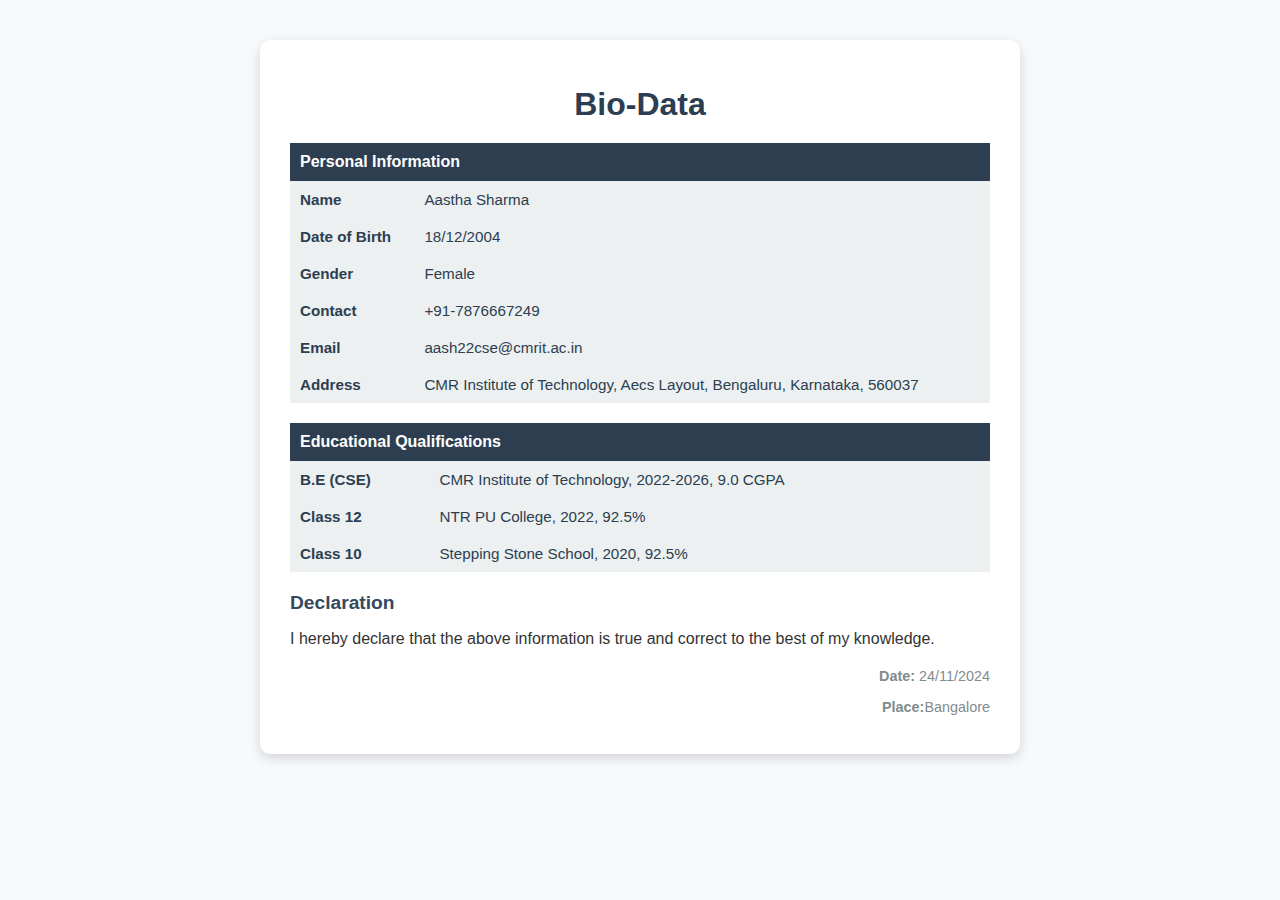
==== bio-data.html @ df18dcf4 "Add files via upload" ====
<!DOCTYPE html>
<html lang="en">
<head>
    <meta charset="UTF-8">
    <meta name="viewport" content="width=device-width, initial-scale=1.0">
    <title>Bio-Data</title>
    <style>
        body {
            font-family: 'Arial', sans-serif;
            margin: 0;
            padding: 0;
            background-color: #f7f9fc;
            color: #333;
        }
        .container {
            max-width: 700px;
            margin: 40px auto;
            background: #ffffff;
            padding: 25px 30px;
            border-radius: 10px;
            box-shadow: 0 4px 12px rgba(0, 0, 0, 0.15);
        }
        h1 {
            text-align: center;
            font-size: 2em;
            color: #2c3e50;
            margin-bottom: 20px;
        }
        table {
            width: 100%;
            border-collapse: collapse;
            margin-bottom: 20px;
        }
        th, td {
            padding: 10px;
            text-align: left;
        }
        th {
            background-color: #2c3e50;
            color: #fff;
            font-weight: bold;
            font-size: 1em;
        }
        td {
            background-color: #ecf0f1;
            font-size: 0.95em;
            color: #2c3e50;
        }
        .declaration {
            margin-top: 20px;
        }
        .declaration h3 {
            font-size: 1.2em;
            color: #34495e;
            margin-bottom: 10px;
        }
        .footer {
            text-align: right;
            margin-top: 20px;
            font-size: 0.9em;
            color: #7f8c8d;
        }
    </style>
</head>
<body>
    <div class="container">
        <h1>Bio-Data</h1>

        <!-- Personal Information -->
        <table>
            <tr>
                <th colspan="2">Personal Information</th>
            </tr>
            <tr>
                <td><strong>Name</strong></td>
                <td>Aastha Sharma</td>
            </tr>
            <tr>
                <td><strong>Date of Birth</strong></td>
                <td>18/12/2004</td>
            </tr>
            <tr>
                <td><strong>Gender</strong></td>
                <td>Female</td>
            </tr>
            <tr>
                <td><strong>Contact</strong></td>
                <td>+91-7876667249</td>
            </tr>
            <tr>
                <td><strong>Email</strong></td>
                <td>aash22cse@cmrit.ac.in</td>
            </tr>
            <tr>
                <td><strong>Address</strong></td>
                <td>CMR Institute of Technology, Aecs Layout, Bengaluru, Karnataka, 560037</td>
            </tr>
        </table>

        <!-- Educational Qualifications -->
        <table>
            <tr>
                <th colspan="2">Educational Qualifications</th>
            </tr>
            <tr>
                <td><strong>B.E (CSE)</strong></td>
                <td>CMR Institute of Technology, 2022-2026, 9.0 CGPA</td>
            </tr>
            <tr>
                <td><strong>Class 12</strong></td>
                <td>NTR PU College, 2022, 92.5%</td>
            </tr>
            <tr>
                <td><strong>Class 10</strong></td>
                <td>Stepping Stone School, 2020, 92.5%</td>
            </tr>
        </table>
      


        <!-- Declaration -->
        <div class="declaration">
            <h3>Declaration</h3>
            <p>
                I hereby declare that the above information is true and correct to the best of my knowledge.
            </p>
        </div>
       

        <!-- Footer -->
        <div class="footer">
            <p><strong>Date:</strong> 24/11/2024</p>
            <p><strong>Place:</strong>Bangalore</p>
        </div>
    </div>
</body>
</html>
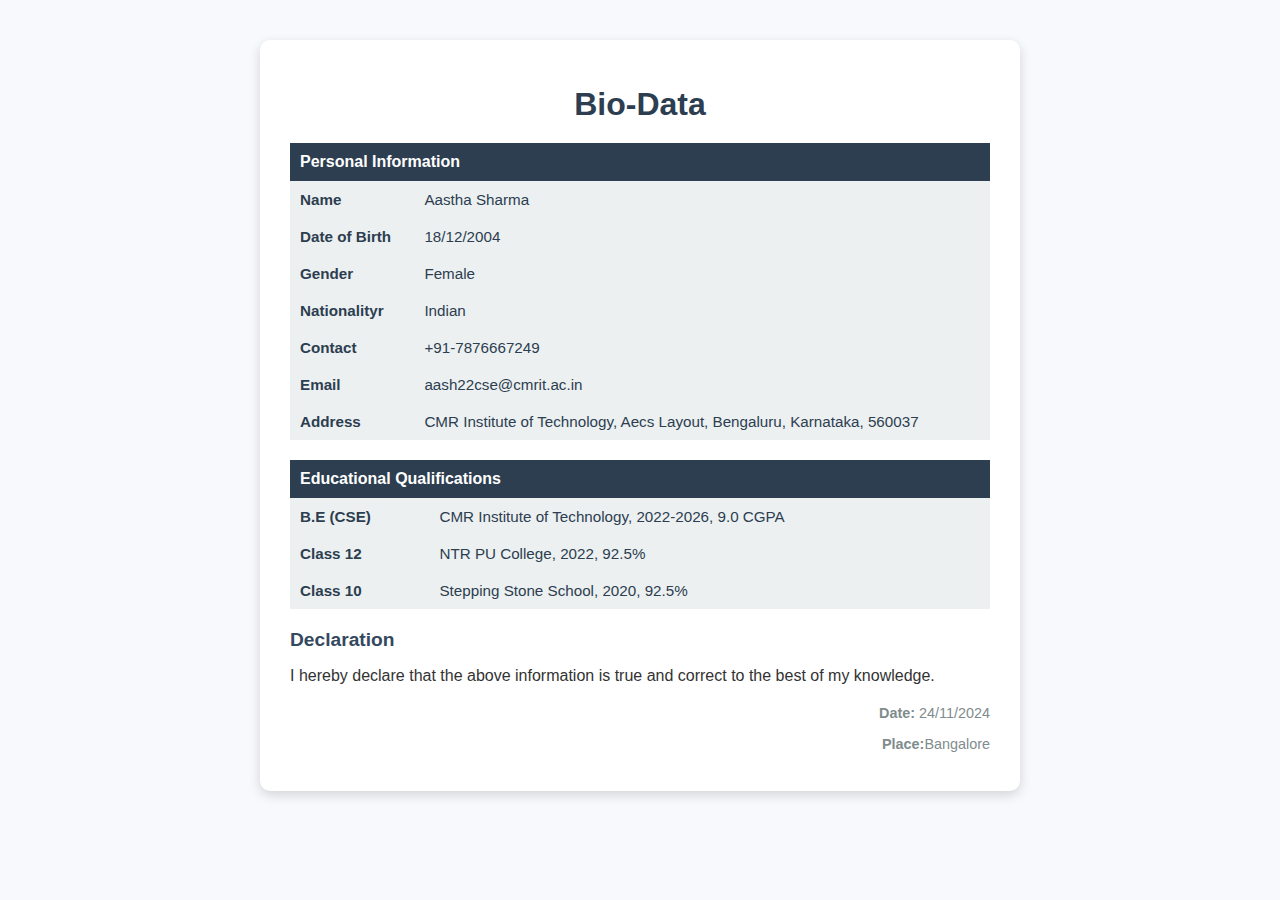
==== commit 9444ded0: "Update bio-data.html" ====
--- a/bio-data.html
+++ b/bio-data.html
@@ -84,6 +84,10 @@
                 <td>Female</td>
             </tr>
             <tr>
+                <td><strong>Nationalityr</strong></td>
+                <td>Indian</td>
+            </tr>
+            <tr>
                 <td><strong>Contact</strong></td>
                 <td>+91-7876667249</td>
             </tr>
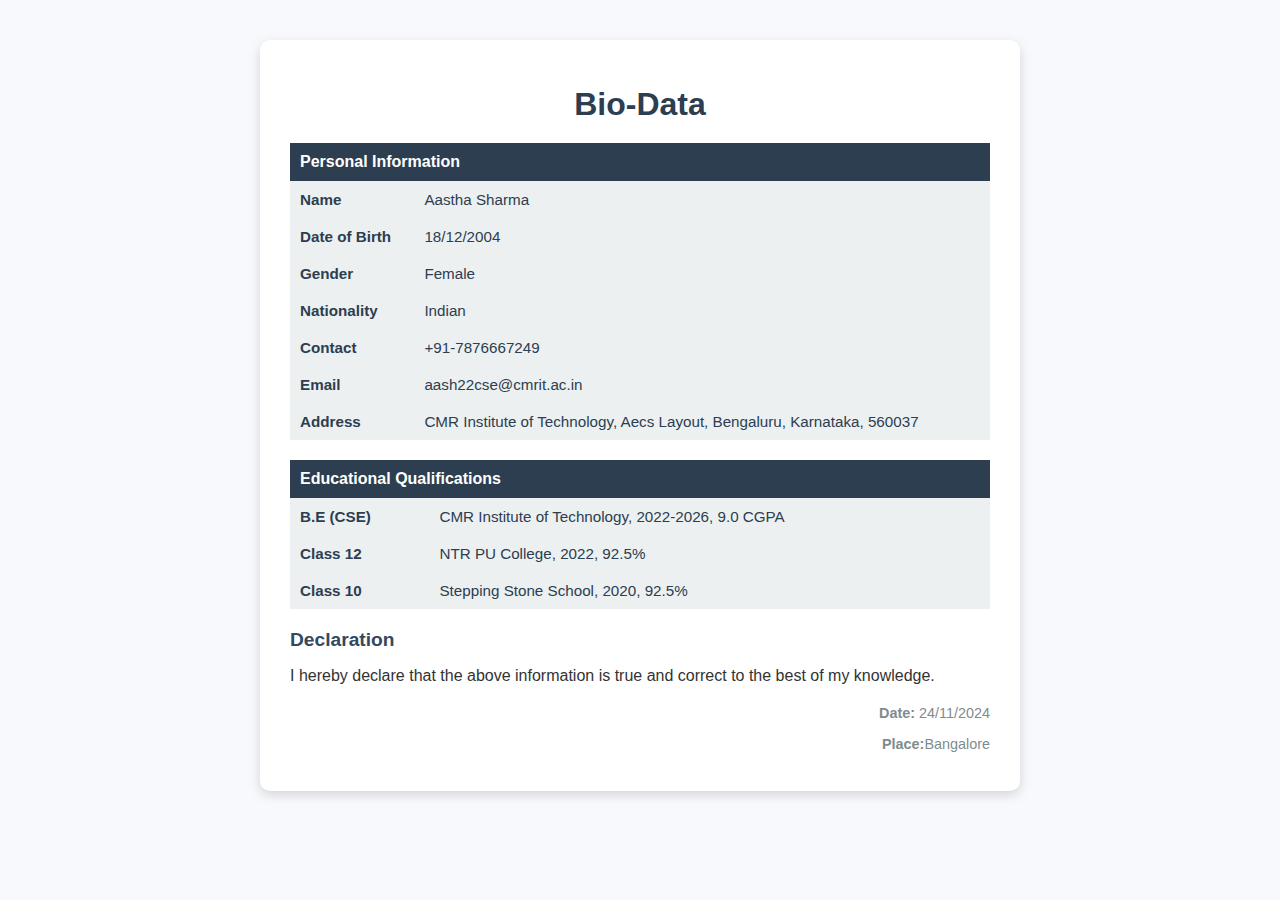
==== commit 814b659f: "Update bio-data.html" ====
--- a/bio-data.html
+++ b/bio-data.html
@@ -84,7 +84,7 @@
                 <td>Female</td>
             </tr>
             <tr>
-                <td><strong>Nationalityr</strong></td>
+                <td><strong>Nationality</strong></td>
                 <td>Indian</td>
             </tr>
             <tr>
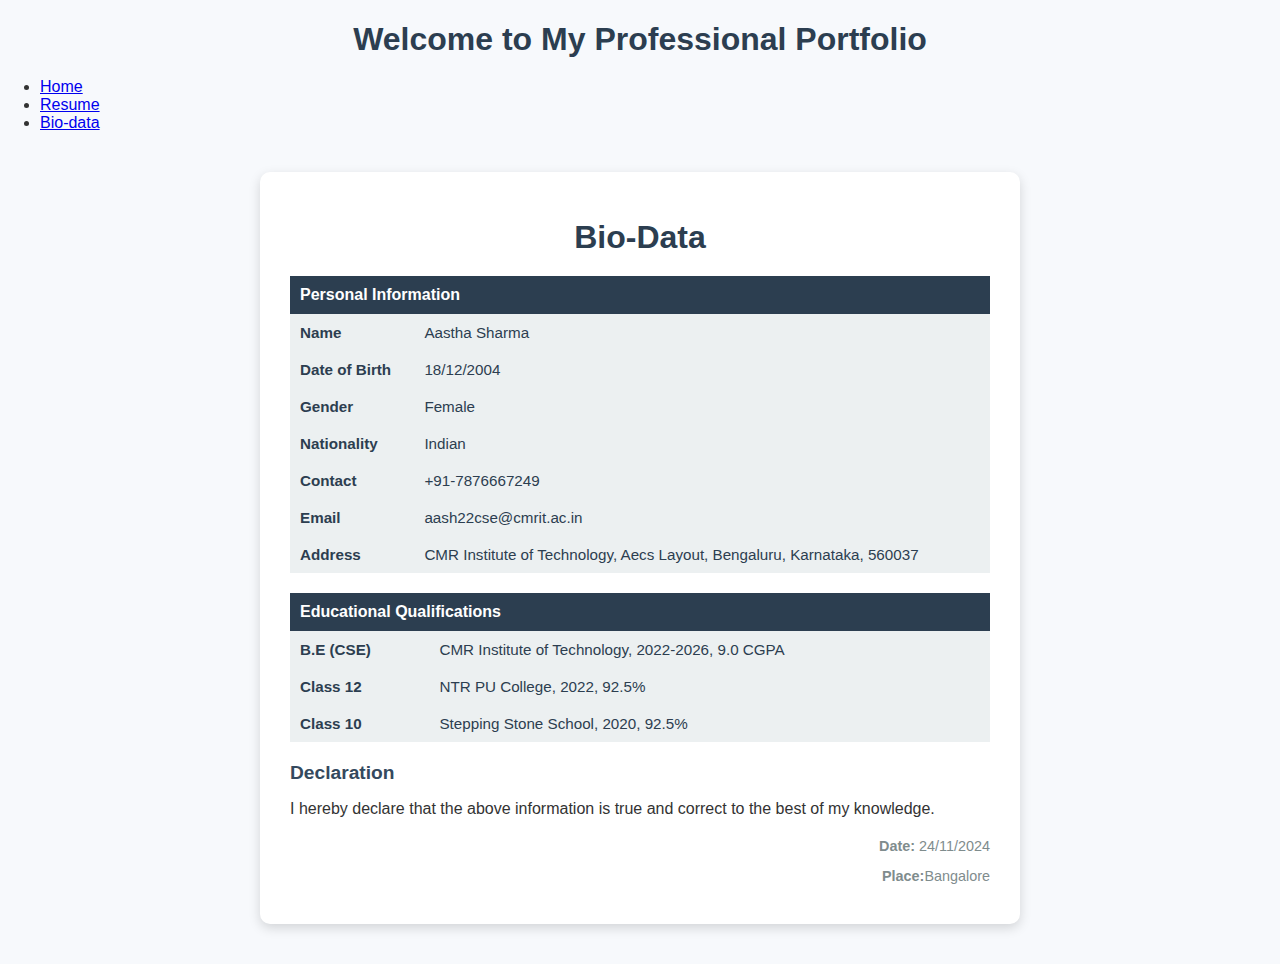
==== commit 3a6cc652: "Update bio-data.html" ====
--- a/bio-data.html
+++ b/bio-data.html
@@ -4,6 +4,8 @@
     <meta charset="UTF-8">
     <meta name="viewport" content="width=device-width, initial-scale=1.0">
     <title>Bio-Data</title>
+    <script src="script.js"></script>
+
     <style>
         body {
             font-family: 'Arial', sans-serif;
@@ -63,6 +65,17 @@
     </style>
 </head>
 <body>
+    <header id="main-header">
+        <h1>Welcome to My Professional Portfolio</h1>
+        <nav>
+            <ul>
+                <li><a href="index.html">Home</a></li>
+                <li><a href="resume.html">Resume</a></li>
+                <li><a href="bio-data.html">Bio-data</a></li>
+            </ul>
+        </nav>
+    </header>
+
     <div class="container">
         <h1>Bio-Data</h1>
 
@@ -119,8 +132,6 @@
                 <td>Stepping Stone School, 2020, 92.5%</td>
             </tr>
         </table>
-      
-
 
         <!-- Declaration -->
         <div class="declaration">
@@ -129,7 +140,6 @@
                 I hereby declare that the above information is true and correct to the best of my knowledge.
             </p>
         </div>
-       
 
         <!-- Footer -->
         <div class="footer">
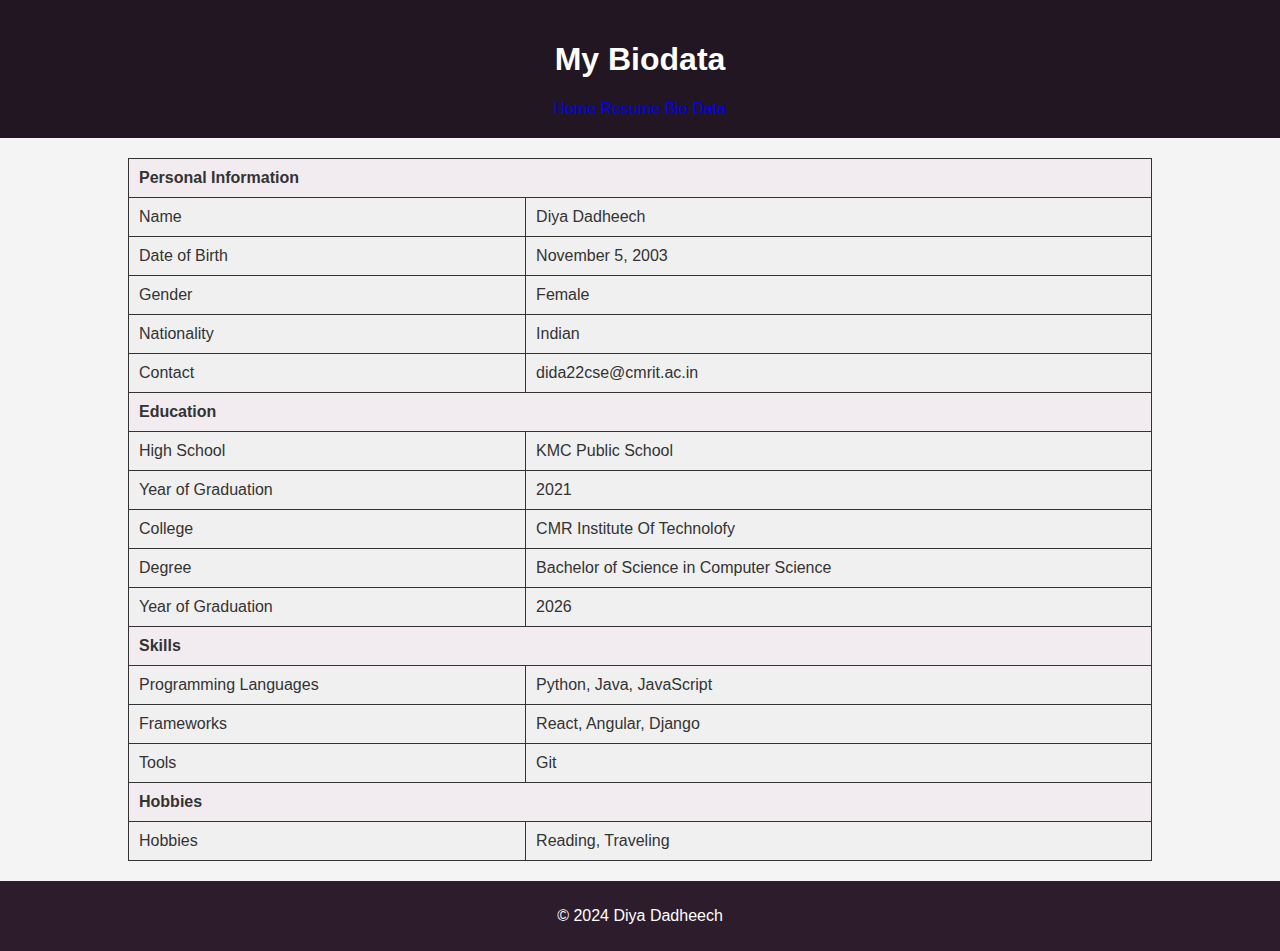
==== commit 1d82c399: "Update bio-data.html" ====
--- a/bio-data.html
+++ b/bio-data.html
@@ -3,149 +3,128 @@
 <head>
     <meta charset="UTF-8">
     <meta name="viewport" content="width=device-width, initial-scale=1.0">
-    <title>Bio-Data</title>
-    <script src="script.js"></script>
-
+    <title>Biodata</title>
+    <link rel="stylesheet" href="style.css">
     <style>
         body {
-            font-family: 'Arial', sans-serif;
+            font-family: Arial, sans-serif;
             margin: 0;
             padding: 0;
-            background-color: #f7f9fc;
+            background-color: #f4f4f4;
             color: #333;
         }
-        .container {
-            max-width: 700px;
-            margin: 40px auto;
-            background: #ffffff;
-            padding: 25px 30px;
-            border-radius: 10px;
-            box-shadow: 0 4px 12px rgba(0, 0, 0, 0.15);
-        }
-        h1 {
+        header {
+            background-color: #221623;
+            color: #fff;
+            padding: 20px;
             text-align: center;
-            font-size: 2em;
-            color: #2c3e50;
-            margin-bottom: 20px;
         }
         table {
-            width: 100%;
+            width: 80%;
+            margin: 20px auto;
             border-collapse: collapse;
-            margin-bottom: 20px;
+            background-color: #f0f0f0;
         }
         th, td {
+            border: 1px solid #333;
             padding: 10px;
             text-align: left;
         }
         th {
-            background-color: #2c3e50;
+            background-color: #f2ecf1;
+        }
+        footer {
+            text-align: center;
+            padding: 10px 0;
+            background-color: #2d1d2c;
             color: #fff;
-            font-weight: bold;
-            font-size: 1em;
-        }
-        td {
-            background-color: #ecf0f1;
-            font-size: 0.95em;
-            color: #2c3e50;
-        }
-        .declaration {
-            margin-top: 20px;
-        }
-        .declaration h3 {
-            font-size: 1.2em;
-            color: #34495e;
-            margin-bottom: 10px;
-        }
-        .footer {
-            text-align: right;
-            margin-top: 20px;
-            font-size: 0.9em;
-            color: #7f8c8d;
         }
     </style>
 </head>
 <body>
-    <header id="main-header">
-        <h1>Welcome to My Professional Portfolio</h1>
+    <header>
+        <h1>My Biodata</h1>
         <nav>
-            <ul>
-                <li><a href="index.html">Home</a></li>
-                <li><a href="resume.html">Resume</a></li>
-                <li><a href="bio-data.html">Bio-data</a></li>
-            </ul>
+            <a href="index.html">Home</a>
+            <a href="resume.html">Resume</a>
+            <a href="biodata.html">Bio Data</a>
         </nav>
     </header>
-
-    <div class="container">
-        <h1>Bio-Data</h1>
-
-        <!-- Personal Information -->
+    <main>
         <table>
             <tr>
                 <th colspan="2">Personal Information</th>
             </tr>
             <tr>
-                <td><strong>Name</strong></td>
-                <td>Aastha Sharma</td>
+                <td>Name</td>
+                <td>Diya Dadheech</td>
             </tr>
             <tr>
-                <td><strong>Date of Birth</strong></td>
-                <td>18/12/2004</td>
+                <td>Date of Birth</td>
+                <td>November 5, 2003</td>
             </tr>
             <tr>
-                <td><strong>Gender</strong></td>
+                <td>Gender</td>
                 <td>Female</td>
             </tr>
             <tr>
-                <td><strong>Nationality</strong></td>
+                <td>Nationality</td>
                 <td>Indian</td>
             </tr>
             <tr>
-                <td><strong>Contact</strong></td>
-                <td>+91-7876667249</td>
+                <td>Contact</td>
+                <td>dida22cse@cmrit.ac.in</td>
             </tr>
             <tr>
-                <td><strong>Email</strong></td>
-                <td>aash22cse@cmrit.ac.in</td>
+                <th colspan="2">Education</th>
             </tr>
             <tr>
-                <td><strong>Address</strong></td>
-                <td>CMR Institute of Technology, Aecs Layout, Bengaluru, Karnataka, 560037</td>
+                <td>High School</td>
+                <td>KMC Public School</td>
+            </tr>
+            <tr>
+                <td>Year of Graduation</td>
+                <td>2021</td>
+            </tr>
+            <tr>
+                <td>College</td>
+                <td>CMR Institute Of Technolofy</td>
+            </tr>
+            <tr>
+                <td>Degree</td>
+                <td>Bachelor of Science in Computer Science</td>
+            </tr>
+            <tr>
+                <td>Year of Graduation</td>
+                <td>2026</td>
+            </tr>
+            
+            <tr>
+                <th colspan="2">Skills</th>
+            </tr>
+            <tr>
+                <td>Programming Languages</td>
+                <td>Python, Java, JavaScript</td>
+            </tr>
+            <tr>
+                <td>Frameworks</td>
+                <td>React, Angular, Django</td>
+            </tr>
+            <tr>
+                <td>Tools</td>
+                <td>Git</td>
+            </tr>
+            <tr>
+                <th colspan="2">Hobbies</th>
+            </tr>
+            <tr>
+                <td>Hobbies</td>
+                <td>Reading, Traveling</td>
             </tr>
         </table>
-
-        <!-- Educational Qualifications -->
-        <table>
-            <tr>
-                <th colspan="2">Educational Qualifications</th>
-            </tr>
-            <tr>
-                <td><strong>B.E (CSE)</strong></td>
-                <td>CMR Institute of Technology, 2022-2026, 9.0 CGPA</td>
-            </tr>
-            <tr>
-                <td><strong>Class 12</strong></td>
-                <td>NTR PU College, 2022, 92.5%</td>
-            </tr>
-            <tr>
-                <td><strong>Class 10</strong></td>
-                <td>Stepping Stone School, 2020, 92.5%</td>
-            </tr>
-        </table>
-
-        <!-- Declaration -->
-        <div class="declaration">
-            <h3>Declaration</h3>
-            <p>
-                I hereby declare that the above information is true and correct to the best of my knowledge.
-            </p>
-        </div>
-
-        <!-- Footer -->
-        <div class="footer">
-            <p><strong>Date:</strong> 24/11/2024</p>
-            <p><strong>Place:</strong>Bangalore</p>
-        </div>
-    </div>
+    </main>
+    <footer>
+        <p>&copy; 2024 Diya Dadheech</p>
+    </footer>
 </body>
 </html>
